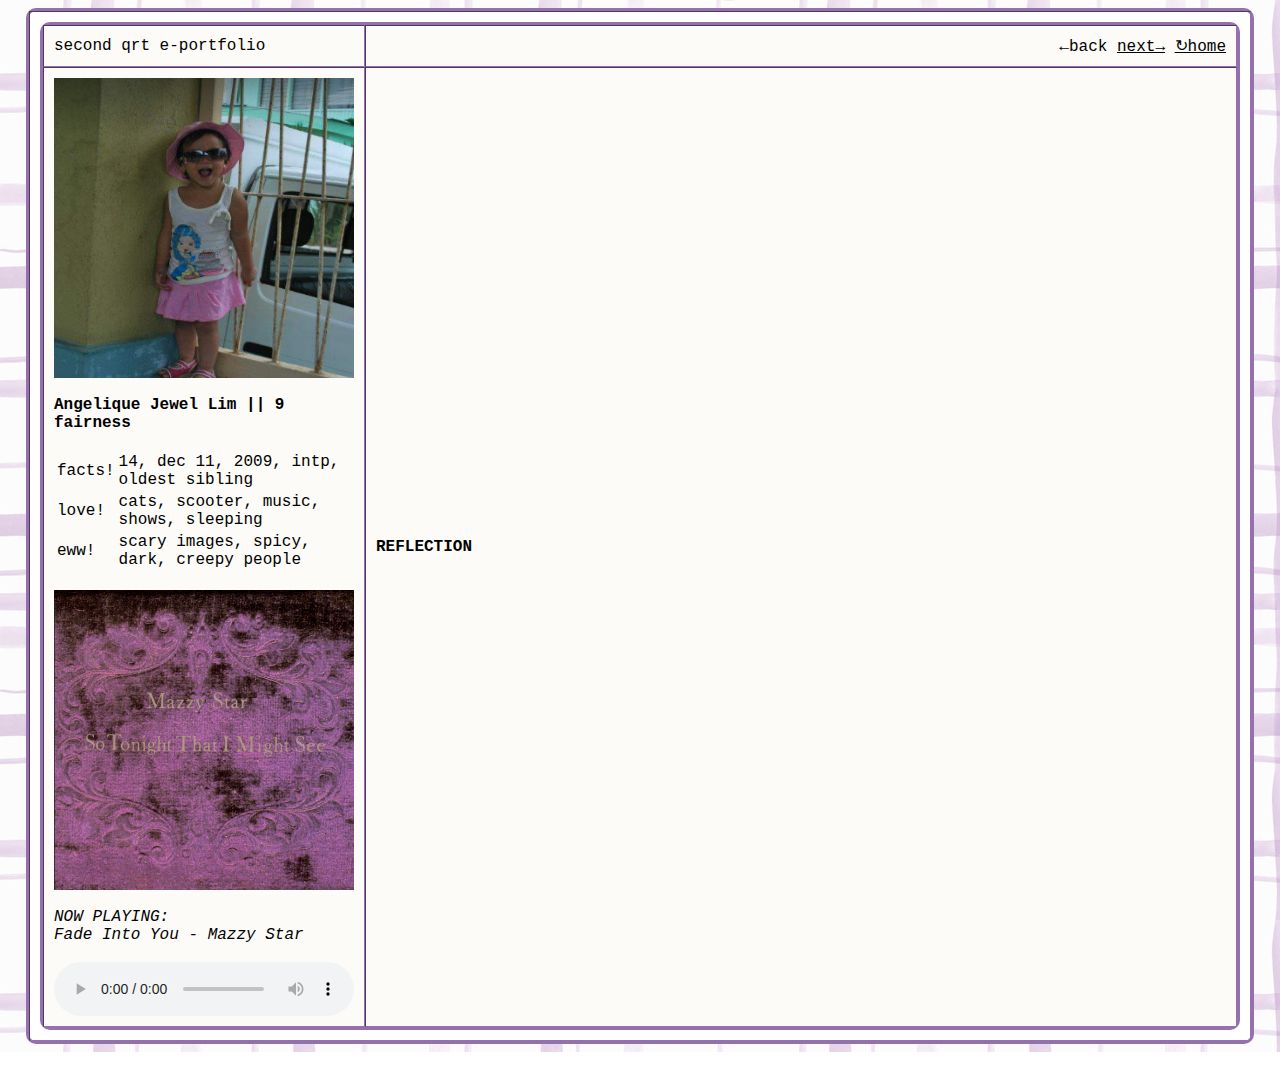
==== index.html @ 1ef728a9 "Update and rename twoport.html to index.html" ====
<html>
<head> <title> second quarter e-portfolio </title> </head>
<link rel="stylesheet" href="linkport2.css" type="text/css">
<style>
#td1 {
color: white;
text-align:center;
}

</style>

<body class="body">
<table border="3" 
bgcolor="white"
style="border-radius: 10px; 
border-color: #956fae; 
border-style: solid;
border-collapse: separate;
border-spacing: 0;" 
align="center" 
cellpadding="10"
width="1200"> <tr> <td>


<table border="3" 
bgcolor="white"
style="border-radius: 10px; 
border-color: #956fae; 
border-style: solid;
border-collapse: separate;
border-spacing: 0;" 
align="center" 
cellspacing="10" 
cellpadding="10"
width="1200">

<tr><td bgcolor="#fcfbf7" colspan="3"> second qrt e-portfolio </td> <td bgcolor="#fcfbf7" align="right"> ←back  <a href="/activities" style="color:black;"> 
next→</a>  <a href="https://limwel-ry.github.io/homeport/" style="color:black;"> ↻home </a> </td> </tr>

<tr bgcolor="#fcfbf7"> <td width="300"> <img src="me2.png" alt="baby jewel" width="300" height="300" align="center"> <br><br> <b> Angelique Jewel Lim || 9 fairness</b> <br> <br> <table border="0"> <tr> <td> facts! </td> <td> 14, dec 11, 2009, intp, oldest sibling </td> </tr> <tr> <td> love! </td> <td> cats, scooter, music, shows, sleeping  </td> </tr> <tr> <td> eww! </td> <td> scary images, spicy, dark, creepy people </td> </tr> </table

<br> <br>
<img src="fade.png" alt="fade into you cover photo" width="300" height="300">
<br> <br> <i> NOW PLAYING: <br> Fade Into You - Mazzy Star </i> <br> <br> <audio controls autoplay>
<source src="audio.mp3" type="audio/mp3"> </audio
> </td>  <td colspan="3" width="900"> <b> REFLECTION <br> </b> </tr>
</table>
</td> </tr> </table>


</table>
</body>
</html>
---- linkport2.css ----
.body {
background-image:url('bg.jpg');
float:center;
font-family:"Monaco",Monospace;
}

.table {
border-radius: 10px; 
border-color: #956fae; 
border-style: solid;
border-collapse: separate;
border-spacing: 0;  
}

.img {
width:350;
height:300;}
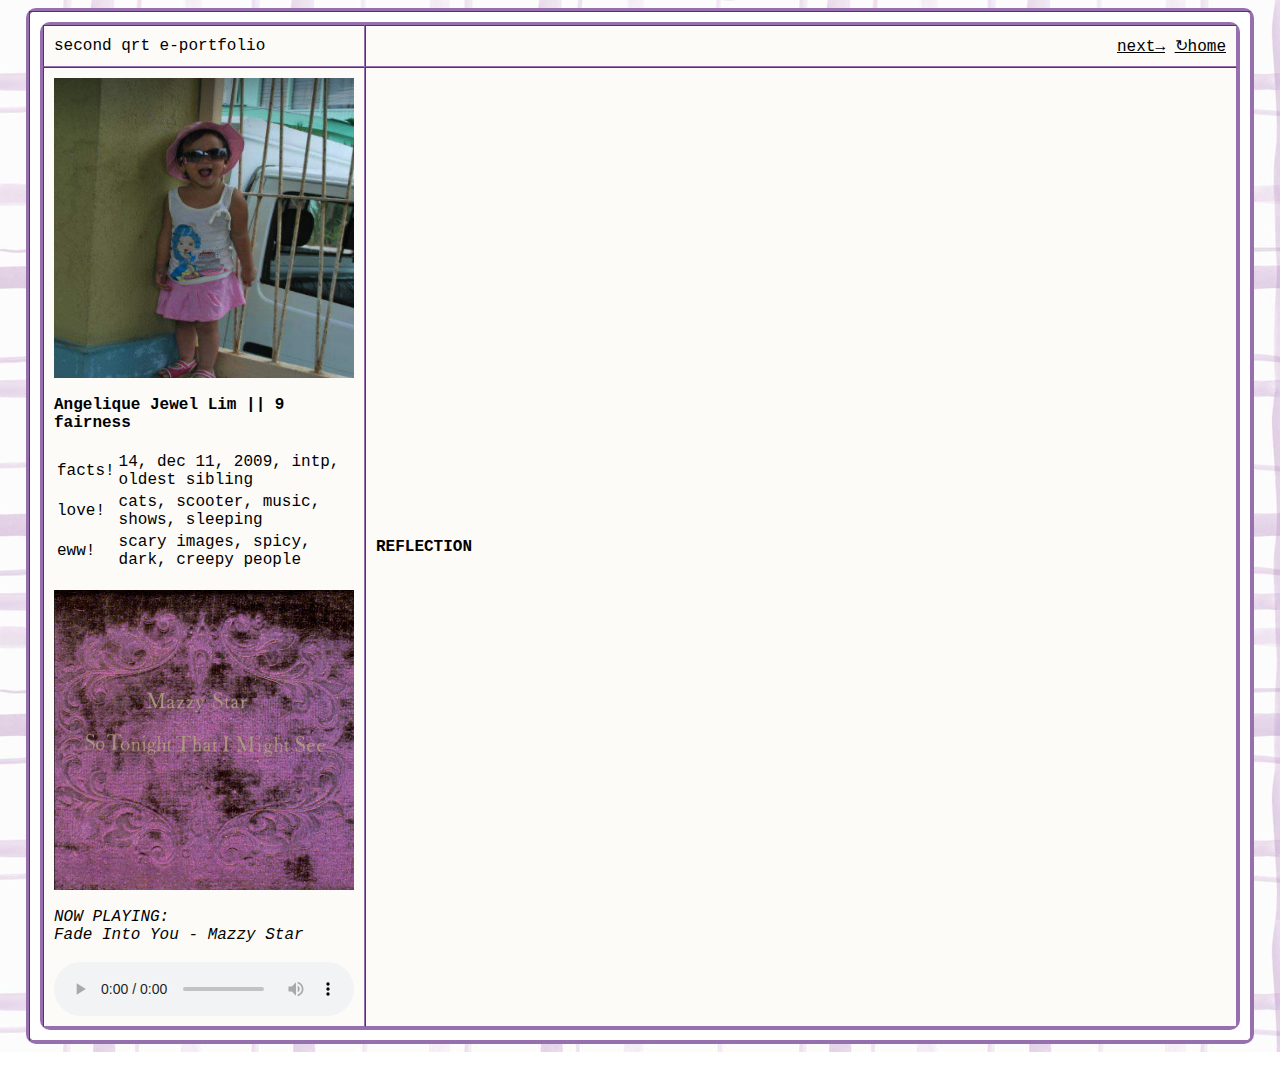
==== commit 534f4167: "Update index.html" ====
--- a/index.html
+++ b/index.html
@@ -34,7 +34,7 @@
 cellpadding="10"
 width="1200">
 
-<tr><td bgcolor="#fcfbf7" colspan="3"> second qrt e-portfolio </td> <td bgcolor="#fcfbf7" align="right"> ←back  <a href="/activities" style="color:black;"> 
+<tr><td bgcolor="#fcfbf7" colspan="3"> second qrt e-portfolio </td> <td bgcolor="#fcfbf7" align="right"> <a href="/activities" style="color:black;"> 
 next→</a>  <a href="https://limwel-ry.github.io/homeport/" style="color:black;"> ↻home </a> </td> </tr>
 
 <tr bgcolor="#fcfbf7"> <td width="300"> <img src="me2.png" alt="baby jewel" width="300" height="300" align="center"> <br><br> <b> Angelique Jewel Lim || 9 fairness</b> <br> <br> <table border="0"> <tr> <td> facts! </td> <td> 14, dec 11, 2009, intp, oldest sibling </td> </tr> <tr> <td> love! </td> <td> cats, scooter, music, shows, sleeping  </td> </tr> <tr> <td> eww! </td> <td> scary images, spicy, dark, creepy people </td> </tr> </table
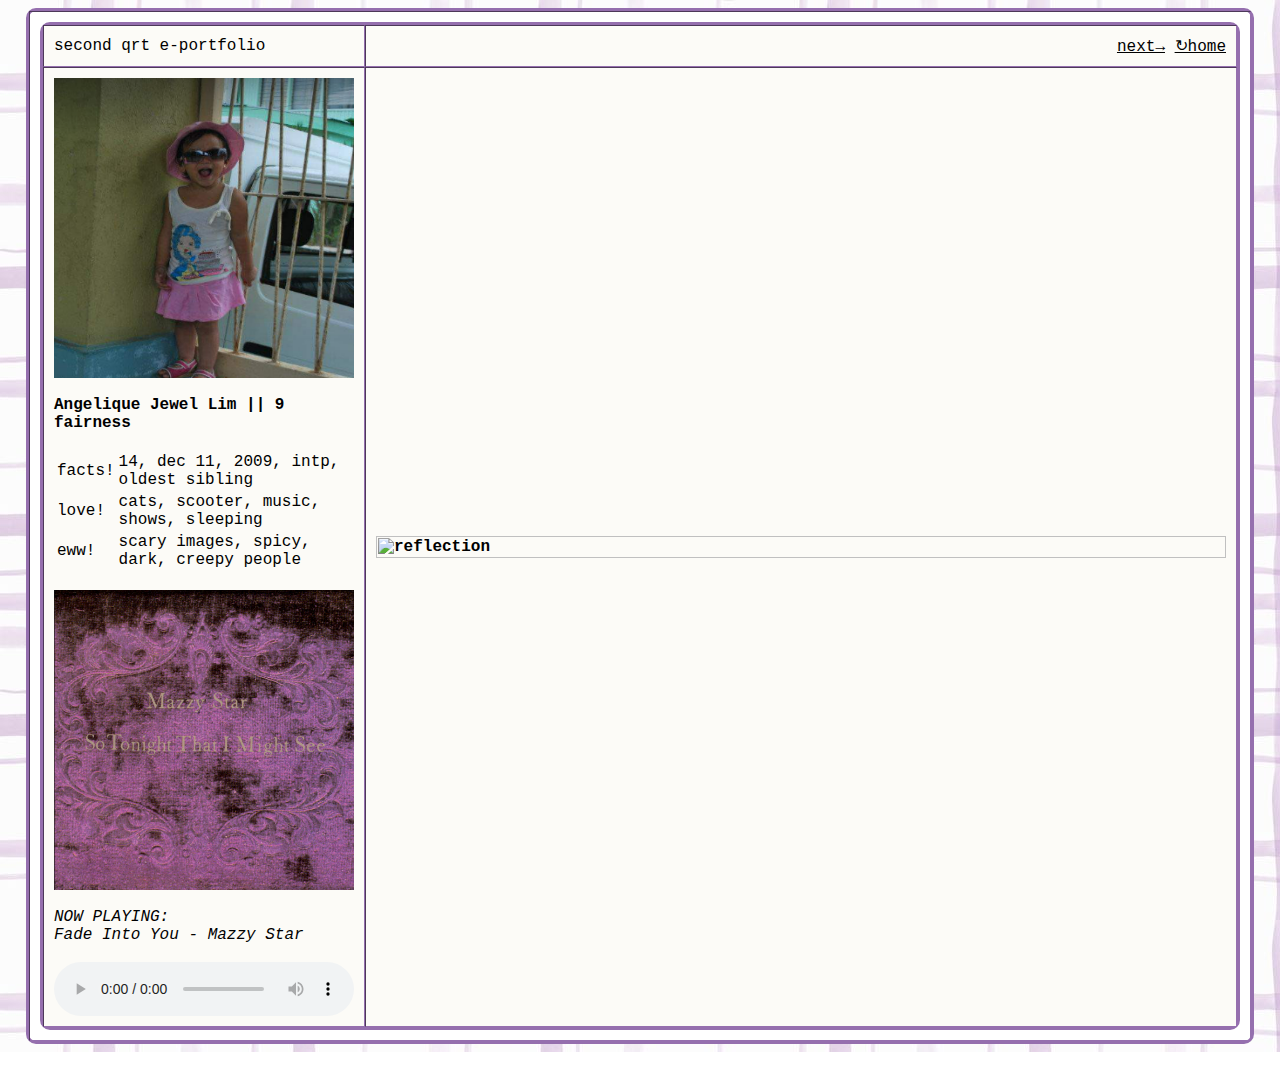
==== commit a28a7fd8: "Update index.html" ====
--- a/index.html
+++ b/index.html
@@ -34,7 +34,7 @@
 cellpadding="10"
 width="1200">
 
-<tr><td bgcolor="#fcfbf7" colspan="3"> second qrt e-portfolio </td> <td bgcolor="#fcfbf7" align="right"> <a href="/activities" style="color:black;"> 
+<tr><td bgcolor="#fcfbf7" colspan="3"> second qrt e-portfolio </td> <td bgcolor="#fcfbf7" align="right"> <a href="./activities" style="color:black;"> 
 next→</a>  <a href="https://limwel-ry.github.io/homeport/" style="color:black;"> ↻home </a> </td> </tr>
 
 <tr bgcolor="#fcfbf7"> <td width="300"> <img src="me2.png" alt="baby jewel" width="300" height="300" align="center"> <br><br> <b> Angelique Jewel Lim || 9 fairness</b> <br> <br> <table border="0"> <tr> <td> facts! </td> <td> 14, dec 11, 2009, intp, oldest sibling </td> </tr> <tr> <td> love! </td> <td> cats, scooter, music, shows, sleeping  </td> </tr> <tr> <td> eww! </td> <td> scary images, spicy, dark, creepy people </td> </tr> </table
@@ -43,7 +43,7 @@
 <img src="fade.png" alt="fade into you cover photo" width="300" height="300">
 <br> <br> <i> NOW PLAYING: <br> Fade Into You - Mazzy Star </i> <br> <br> <audio controls autoplay>
 <source src="audio.mp3" type="audio/mp3"> </audio
-> </td>  <td colspan="3" width="900"> <b> REFLECTION <br> </b> </tr>
+> </td>  <td colspan="3" width="900"> <b> <img src="refl.png" alt="reflection" width="100%" height="100%"> <br> </b> </tr>
 </table>
 </td> </tr> </table>
 
